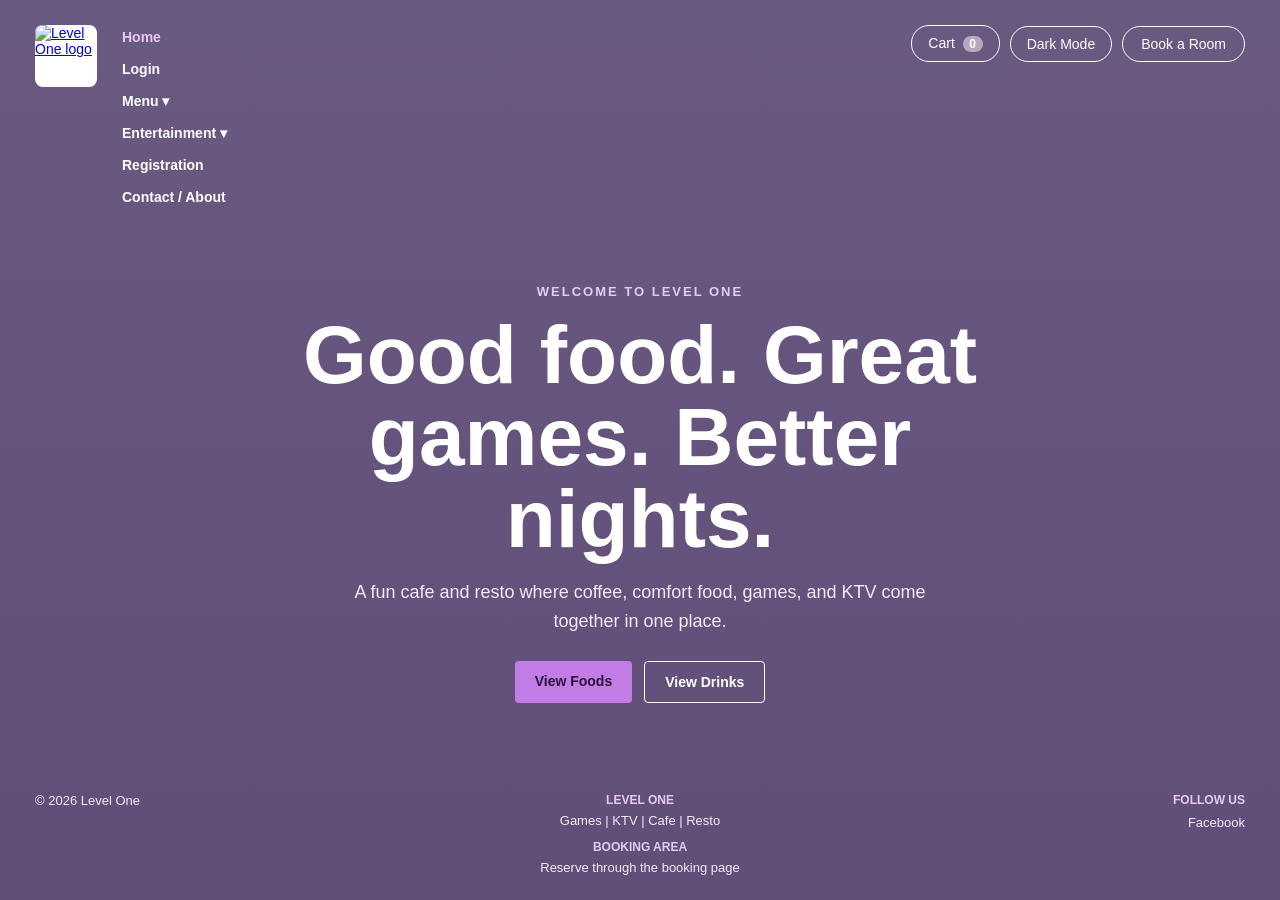
==== index.html @ 9ba823bb "Add files via upload" ====
<!DOCTYPE html>
<html lang="en">
<head>
    <meta charset="UTF-8">
    <meta name="viewport" content="width=device-width, initial-scale=1.0">
    <title>Level One - Games | KTV | Cafe | Resto</title>
    <link rel="stylesheet" href="style.css">
</head>
<body class="home-page">
    <div class="page">

<header class="top">
    <div class="left-nav">
        <a href="index.html" class="logo" title="Home">
            <img src="images/logo.jpg" alt="Level One logo">
        </a>

        <nav class="main-nav" aria-label="Main navigation">
            <a href="index.html" class="active">Home</a>
            <a href="login.html">Login</a>

            <div class="dropdown">
                <button class="dropbtn" type="button">Menu <span>▾</span></button>
                <div class="dropdown-content">
                    <a href="foods.html">Foods</a>
                    <a href="drinks.html">Drinks</a>
                </div>
            </div>

            <div class="dropdown">
                <button class="dropbtn" type="button">Entertainment <span>▾</span></button>
                <div class="dropdown-content">
                    <a href="entertainment.html">KTV &amp; Games</a>
                    <a href="booking.html">Booking Area</a>
                </div>
            </div>

            <a href="registration.html">Registration</a>
            <a href="about.html">Contact / About</a>
        </nav>
    </div>

    <div class="top-right">
        <button type="button" id="cartBtn" class="cart-btn">Cart <span id="cartCount" class="cart-count zero">0</span></button>
        <button type="button" id="themeBtn" class="theme-btn">Dark Mode</button>
        <a href="booking.html" class="signin">Book a Room</a>
    </div>
</header>

<main class="middle" id="home">
    <div class="hero">
        <p class="eyebrow">WELCOME TO LEVEL ONE</p>
        <h1>Good food. Great games. Better nights.</h1>
        <p class="hero-text">
            A fun cafe and resto where coffee, comfort food, games, and KTV come together in one place.
        </p>
        <div class="hero-buttons">
            <a href="foods.html" class="shortcut">View Foods</a>
            <a href="drinks.html" class="shortcut secondary-shortcut">View Drinks</a>
        </div>
    </div>
</main>

<footer class="bottom">
    <div class="bottom-left">
        <p class="copyright">© 2026 Level One</p>
    </div>

    <div class="bottom-middle">
        <h3>Level One</h3>
        <p>Games | KTV | Cafe | Resto</p>
        <h3 class="footer-heading">Booking Area</h3>
        <p><a href="booking.html">Reserve through the booking page</a></p>
    </div>

    <div class="bottom-right">
        <h3>Follow Us</h3>
        <div class="socials">
            <a href="https://www.facebook.com/profile.php?id=61591984691120" target="_blank" rel="noopener">Facebook</a>
        </div>
    </div>
</footer>

    </div>

    <div id="cartOverlay" class="cart-overlay"></div>

    <aside id="cartDrawer" class="cart-drawer" aria-label="Shopping cart">
        <div class="cart-header">
            <h2>Your Cart</h2>
            <button type="button" id="closeCartBtn" class="close-btn" aria-label="Close cart">&times;</button>
        </div>

        <ul id="cartItems" class="cart-items"></ul>

        <div class="cart-footer">
            <p class="cart-total">Total: <strong id="cartTotal">₱0.00</strong></p>
            <button type="button" id="checkoutBtn" class="btn">Checkout</button>
            <button type="button" id="clearCartBtn" class="btn secondary-btn">Clear Cart</button>
        </div>
    </aside>

    <script src="script.js"></script>
</body>
</html>
---- style.css ----
* {
    box-sizing: border-box;
    margin: 0;
    padding: 0;
}

body {
    min-height: 100vh;
    background: #f7f1f9;
    color: #2b1236;
    font: 14px Arial, Helvetica, sans-serif;
}

img {
    max-width: 100%;
}

.page {
    min-height: 100vh;
    display: grid;
    grid-template-columns: 185px 1fr;
    grid-template-rows: auto 1fr auto;
    gap: 25px 35px;
    padding: 25px 35px;
}

.top {
    grid-column: 1 / -1;
    display: flex;
    justify-content: space-between;
    align-items: flex-start;
    gap: 25px;
}

.left-nav {
    display: flex;
    gap: 25px;
}

.logo {
    width: 62px;
    height: 62px;
    overflow: hidden;
    border-radius: 8px;
    background: #fff;
}

.logo img {
    width: 100%;
    height: 100%;
    object-fit: cover;
}

.main-nav {
    display: flex;
    flex-direction: column;
    gap: 8px;
}

.main-nav a,
.dropbtn {
    padding: 4px 0;
    color: #2b1236;
    background: none;
    border: 0;
    font: 600 14px Arial;
    text-decoration: none;
    cursor: pointer;
}

.main-nav a:hover,
.main-nav a.active,
.dropbtn:hover,
.dropbtn.active {
    color: #8b52a6;
}

.dropdown {
    position: relative;
}

/*hover for menu feature*/
.dropdown-content {
    display: none;
    position: absolute;
    top: 0;
    left: 90px;
    z-index: 10;
    min-width: 150px;
    background: #fff;
    border: 1px solid #d9c9df;
}

.dropdown-content a {
    display: block;
    padding: 10px 12px;
    color: #2b1236;
}

.dropdown-content a:hover {
    background: #eee1f4;
    color: #5d2b78;
}

.dropdown:hover .dropdown-content,
.dropdown:focus-within .dropdown-content {
    display: block;
}

.signin {
    padding: 9px 18px;
    color: #2b1236;
    border: 1px solid #2b1236;
    border-radius: 18px;
    text-decoration: none;
}

.signin:hover {
    color: #fff;
    background: #2b1236;
}

.home-page {
    color: #fff;
    background: linear-gradient(#230a45ad, #230a45b8),
        url("images/backgroundpicture.jpg") center / cover fixed no-repeat;
}

.home-page .main-nav a,
.home-page .dropbtn,
.home-page .signin {
    color: #fff;
}

.home-page .main-nav a:hover,
.home-page .main-nav a.active,
.home-page .dropbtn:hover,
.home-page .dropbtn.active {
    color: #e8c9f5;
}

.home-page .signin {
    border-color: #fff;
}

.home-page .signin:hover {
    color: #2b1236;
    background: #fff;
}

.middle {
    grid-column: 1 / -1;
    min-height: 55vh;
    display: flex;
    justify-content: center;
    align-items: center;
    text-align: center;
}

.hero {
    max-width: 760px;
    padding: 40px 20px;
}

.eyebrow {
    margin-bottom: 15px;
    color: #e8c9f5;
    font-size: 13px;
    font-weight: bold;
    letter-spacing: 2px;
}

.hero h1 {
    margin-bottom: 18px;
    font-size: clamp(44px, 7vw, 82px);
    line-height: 1;
}

.hero-text {
    max-width: 600px;
    margin: 0 auto 25px;
    color: #f5eaf8;
    font-size: 18px;
    line-height: 1.6;
}

.hero-buttons {
    display: flex;
    justify-content: center;
    gap: 12px;
    flex-wrap: wrap;
}

.shortcut {
    display: inline-block;
    padding: 12px 20px;
    color: #2b1236;
    background: #c27ce5;
    border-radius: 4px;
    font-weight: bold;
    text-decoration: none;
}

.shortcut:hover {
    background: #fff;
}

.secondary-shortcut {
    color: #fff;
    background: transparent;
    border: 1px solid #fff;
}

.bottom {
    grid-column: 1 / -1;
    display: grid;
    grid-template-columns: 1fr 1fr 1fr;
    gap: 25px;
    padding-top: 15px;
}

.bottom-left {
    text-align: left;
}

.bottom-middle {
    text-align: center;
}

.bottom-right {
    text-align: right;
}

.bottom h3 {
    margin-bottom: 6px;
    color: #8b52a6;
    font-size: 12px;
    text-transform: uppercase;
}

.bottom p,
.bottom a,
.copyright {
    color: #6d5a73;
    font-size: 13px;
}

.home-page .bottom h3 {
    color: #e8c9f5;
}

.home-page .bottom p,
.home-page .bottom a,
.home-page .copyright {
    color: #f5eaf8;
}

.footer-heading {
    margin-top: 12px;
}

.bottom a {
    text-decoration: none;
}

.bottom a:hover {
    text-decoration: underline;
}

.socials {
    display: flex;
    justify-content: flex-end;
    gap: 12px;
    margin-top: 8px;
}

.content {
    grid-column: 2;
    width: min(1050px, 100%);
    margin: 25px auto 0;
    padding: 32px;
    background: #fff;
    border: 1px solid #d9c9df;
}

.narrow-content {
    max-width: 760px;
}

.content h1 {
    margin-bottom: 8px;
    font-size: 40px;
}

.subtitle {
    margin-bottom: 25px;
    color: #6d5a73;
}

.section-title {
    margin: 24px 0 16px;
    padding: 9px 12px;
    background: #eee1f4;
    border-left: 6px solid #8b52a6;
    font-size: 14px;
    font-weight: bold;
    text-transform: uppercase;
}

/*responsiveness of card on device*/
.cards {
    display: grid;
    grid-template-columns: repeat(3, 1fr);
    gap: 18px;
}

.card {
    padding: 16px;
    background: #fff;
    border: 1px solid #d9c9df;
}

.card h3 {
    margin-bottom: 8px;
}

.card p {
    margin-bottom: 14px;
    color: #6d5a73;
    font-size: 14px;
    line-height: 1.5;
}

.product-img {
    display: block;
    width: 100%;
    height: 210px;
    margin-bottom: 14px;
    object-fit: cover;
}

.small-btn {
    padding: 8px 15px;
    font-size: 13px;
}

.featured-menu {
    display: grid;
    grid-template-columns: 1.2fr 1fr;
    gap: 22px;
    align-items: center;
    margin-bottom: 24px;
    padding: 18px;
    background: #fff;
    border: 1px solid #d9c9df;
}

.menu-image-link {
    display: block;
}

.menu-image-link img {
    display: block;
    width: 100%;
    height: 330px;
    object-fit: cover;
}

.featured-menu-text h2 {
    margin-bottom: 10px;
}

.featured-menu-text p {
    margin-bottom: 16px;
    color: #6d5a73;
    line-height: 1.6;
}

.menu-preview {
    display: grid;
    grid-template-columns: 1fr 1fr;
    gap: 22px;
}

.menu-preview-card {
    padding: 18px;
    border: 1px solid #d9c9df;
}

.menu-preview-card h2 {
    margin-bottom: 15px;
}

.menu-preview-card img {
    display: block;
    width: 100%;
    height: 520px;
    margin-bottom: 18px;
    object-fit: contain;
    background: #f8f2fa;
}

.btn {
    display: inline-block;
    padding: 10px 20px;
    color: #fff;
    background: #5d2b78;
    border: 0;
    border-radius: 4px;
    font-size: 14px;
    text-decoration: none;
    cursor: pointer;
}

.btn:hover {
    background: #8b52a6;
}

.secondary-btn {
    margin-right: 8px;
    color: #5d2b78;
    background: #eee1f4;
}

.secondary-btn:hover {
    color: #fff;
}

/*responsiveness on device*/
.form-grid {
    display: grid;
    grid-template-columns: 1fr 1fr;
    gap: 18px 25px;
}

.field label,
.login-box > form > label {
    display: block;
    margin-bottom: 7px;
    font-size: 13px;
    font-weight: bold;
}

input,
select,
textarea {
    width: 100%;
    padding: 11px;
    background: #fff;
    border: 1px solid #c9b9d0;
    border-radius: 4px;
    font: inherit;
}

textarea {
    min-height: 100px;
    resize: vertical;
}

input:focus,
select:focus,
textarea:focus {
    outline: 2px solid #c27ce5;
    outline-offset: 1px;
}

.radio-row {
    display: flex;
    gap: 18px;
    flex-wrap: wrap;
    margin-top: 8px;
}

.radio-row label {
    font-weight: normal;
}

.radio-row input,
.remember input {
    width: auto;
}

.full {
    grid-column: 1 / -1;
}

.form-actions {
    margin-top: 20px;
    text-align: right;
}

.order-type {
    margin-bottom: 10px;
}

.login-box {
    width: min(430px, 100%);
    margin: 30px auto;
}

.login-box h1 {
    margin-bottom: 5px;
    font-size: 38px;
}

.create {
    margin-bottom: 25px;
    color: #6d5a73;
}

.create a,
.forgot,
.contact-details a,
.social-line a {
    color: #5d2b78;
}

.login-box input {
    margin-bottom: 14px;
    padding: 14px;
}

.remember {
    display: flex;
    align-items: center;
    gap: 8px;
    margin: 3px 0 18px;
    color: #6d5a73;
    font-size: 14px;
}

.login-btn {
    width: 100%;
    padding: 14px;
}

.forgot {
    display: block;
    margin-top: 15px;
    font-size: 14px;
    text-decoration: none;
}

.story-text,
.contact-details {
    color: #6d5a73;
    line-height: 1.7;
}

table {
    width: 100%;
    margin-top: 10px;
    border-collapse: collapse;
}

th,
td {
    padding: 12px;
    border: 1px solid #d9c9df;
    text-align: left;
}

th {
    background: #eee1f4;
}

.highlight {
    color: #5d2b78;
    font-weight: bold;
}

.social-line {
    margin-top: 14px;
}

.grocery-box {
    display: grid;
    grid-template-columns: 1fr 1fr;
    gap: 22px;
    align-items: center;
    padding: 18px;
    border: 1px solid #d9c9df;
}

.grocery-box img {
    width: 100%;
    height: 270px;
    object-fit: cover;
}

.grocery-box h2 {
    margin-bottom: 10px;
}

.grocery-box p + p {
    margin-top: 12px;
}

.entertainment-hero {
    display: grid;
    grid-template-columns: 1.2fr 1fr;
    gap: 22px;
    align-items: center;
}

.entertainment-hero img {
    width: 100%;
    height: 320px;
    object-fit: cover;
}

.top-gap {
    margin-top: 18px;
}

.booking-box {
    padding: 24px;
    background: #eee1f4;
    border: 1px solid #d9c9df;
}

.booking-box h2 {
    margin-bottom: 10px;
}

.booking-box p {
    margin-bottom: 18px;
    color: #6d5a73;
    line-height: 1.6;
}

.confirmation-box {
    padding: 35px;
    text-align: center;
}

.confirmation-icon {
    width: 55px;
    height: 55px;
    display: flex;
    align-items: center;
    justify-content: center;
    margin: 0 auto 15px;
    color: #fff;
    background: #5d2b78;
    border-radius: 50%;
    font-size: 30px;
}

/*for the header buttons*/
.top-right {
    display: flex;
    align-items: center;
    gap: 10px;
    flex-wrap: wrap;
}

.cart-btn,
.theme-btn {
    padding: 9px 16px;
    color: #2b1236;
    background: none;
    border: 1px solid #2b1236;
    border-radius: 18px;
    font: 14px Arial, Helvetica, sans-serif;
    cursor: pointer;
    transition: background 0.2s, color 0.2s;
}

.cart-btn:hover,
.theme-btn:hover {
    color: #fff;
    background: #2b1236;
}

.home-page .cart-btn,
.home-page .theme-btn {
    color: #fff;
    border-color: #fff;
}

.home-page .cart-btn:hover,
.home-page .theme-btn:hover {
    color: #2b1236;
    background: #fff;
}

.cart-count {
    display: inline-block;
    min-width: 20px;
    margin-left: 4px;
    padding: 1px 6px;
    color: #fff;
    background: #8b52a6;
    border-radius: 10px;
    font-size: 12px;
    font-weight: bold;
    text-align: center;
}

.cart-count.zero {
    background: #b9a7c0;
}

.cart-count.bump {
    animation: bump 0.3s ease;
}

.price {
    color: #5d2b78;
    font-size: 18px;
    font-weight: bold;
}

.card .price {
    color: #5d2b78;
    font-size: 18px;
}

.drink-type {
    margin-bottom: 12px;
    padding: 8px;
}

.add-btn {
    transition: background 0.2s, transform 0.2s;
}

.add-btn:active {
    transform: scale(0.95);
}

.add-btn.added {
    background: #2e8b57;
    animation: pop 0.4s ease;
}

/*card hover animation*/
.product-card {
    transition: box-shadow 0.25s, translate 0.25s;
}

.product-card:hover {
    translate: 0 -6px;
    box-shadow: 0 10px 22px rgba(93, 43, 120, 0.25);
}

.product-img {
    transition: filter 0.25s;
}

.product-card:hover .product-img {
    filter: brightness(1.08);
}

.cart-overlay {
    position: fixed;
    inset: 0;
    z-index: 40;
    background: rgba(0, 0, 0, 0.5);
    opacity: 0;
    visibility: hidden;
    transition: opacity 0.3s, visibility 0.3s;
}

.cart-overlay.show {
    opacity: 1;
    visibility: visible;
}

.cart-drawer {
    position: fixed;
    top: 0;
    right: 0;
    z-index: 50;
    width: min(400px, 100%);
    height: 100%;
    display: flex;
    flex-direction: column;
    background: #fff;
    color: #2b1236;
    border-left: 1px solid #d9c9df;
    transform: translateX(100%);
    visibility: hidden;
    transition: transform 0.35s ease, visibility 0.35s;
}

.cart-drawer.open {
    transform: translateX(0);
    visibility: visible;
}

.cart-header {
    display: flex;
    justify-content: space-between;
    align-items: center;
    padding: 18px 20px;
    border-bottom: 1px solid #d9c9df;
}

.close-btn {
    color: inherit;
    background: none;
    border: 0;
    font-size: 30px;
    line-height: 1;
    cursor: pointer;
}

.cart-items {
    flex: 1;
    overflow-y: auto;
    padding: 10px 20px;
    list-style: none;
}

.cart-item {
    display: grid;
    grid-template-columns: 52px 1fr auto auto auto;
    gap: 6px 8px;
    align-items: center;
    padding: 12px 0;
    border-bottom: 1px solid #eee1f4;
}

.cart-img {
    width: 52px;
    height: 52px;
    border-radius: 4px;
    object-fit: cover;
}

.cart-info strong,
.cart-info .meta {
    display: block;
}

.cart-info .meta {
    margin-top: 3px;
    color: #6d5a73;
    font-size: 12px;
}

.qty-btn {
    width: 26px;
    height: 26px;
    color: #5d2b78;
    background: #eee1f4;
    border: 0;
    border-radius: 4px;
    font-size: 16px;
    cursor: pointer;
}

.qty-btn:hover {
    color: #fff;
    background: #8b52a6;
}

.qty {
    min-width: 18px;
    text-align: center;
    font-weight: bold;
}

.line-total {
    grid-column: 2 / 5;
    font-weight: bold;
}

.remove-btn,
.delete-btn {
    color: #b3261e;
    background: none;
    border: 0;
    font-size: 13px;
    text-decoration: underline;
    cursor: pointer;
}

.remove-btn {
    justify-self: end;
}

.empty {
    padding: 20px 0;
    color: #6d5a73;
    text-align: center;
}

.cart-footer {
    padding: 18px 20px;
    border-top: 1px solid #d9c9df;
}

.cart-total {
    margin-bottom: 12px;
    font-size: 18px;
}

.cart-footer .btn {
    margin-right: 6px;
}

.order-summary {
    list-style: none;
}

.summary-item {
    display: flex;
    justify-content: space-between;
    padding: 10px 0;
    border-bottom: 1px solid #eee1f4;
}

.order-form .cart-total {
    margin-top: 14px;
    text-align: right;
}

.error {
    margin-top: 10px;
    color: #b3261e;
    font-weight: bold;
}

.hidden {
    display: none;
}

.confirmation-box h2 {
    margin-bottom: 10px;
}

.confirmation-box p {
    margin-bottom: 20px;
    color: #6d5a73;
}

@keyframes fadeUp {
    from {
        opacity: 0;
        transform: translateY(30px);
    }

    to {
        opacity: 1;
        transform: none;
    }
}

@keyframes fadeIn {
    from {
        opacity: 0;
    }

    to {
        opacity: 1;
    }
}

@keyframes pop {
    0% {
        transform: scale(1);
    }

    50% {
        transform: scale(1.12);
    }

    100% {
        transform: scale(1);
    }
}

@keyframes bump {
    0% {
        transform: scale(1);
    }

    50% {
        transform: scale(1.5);
    }

    100% {
        transform: scale(1);
    }
}

.hero {
    animation: fadeUp 0.9s ease;
}

.content {
    animation: fadeIn 0.6s ease;
}

.reveal {
    opacity: 0;
}

.reveal.show {
    animation: fadeUp 0.6s ease both;
}

.dropdown:hover .dropdown-content,
.dropdown:focus-within .dropdown-content {
    animation: fadeIn 0.25s ease;
}

.shortcut,
.btn {
    transition: background 0.2s, color 0.2s, transform 0.2s;
}

.shortcut:hover,
.btn:hover {
    transform: translateY(-2px);
}

body,
.content,
.card,
.featured-menu,
.menu-preview-card,
.dropdown-content,
.cart-drawer,
input,
select,
textarea {
    transition: background 0.3s, color 0.3s, border-color 0.3s;
}

body.dark {
    background: #17101c;
    color: #f1e6f5;
}

body.home-page.dark {
    background: linear-gradient(#0a0414e0, #0a0414eb),
        url("images/backgroundpicture.jpg") center / cover fixed no-repeat;
}

body.dark .main-nav a,
body.dark .dropbtn,
body.dark .signin,
body.dark .cart-btn,
body.dark .theme-btn {
    color: #f1e6f5;
}

body.dark .signin,
body.dark .cart-btn,
body.dark .theme-btn {
    border-color: #f1e6f5;
}

body.dark .main-nav a:hover,
body.dark .main-nav a.active,
body.dark .dropbtn:hover,
body.dark .dropbtn.active {
    color: #d9a8ee;
}

body.dark .signin:hover,
body.dark .cart-btn:hover,
body.dark .theme-btn:hover {
    color: #17101c;
    background: #f1e6f5;
}

body.dark .content,
body.dark .card,
body.dark .featured-menu,
body.dark .menu-preview-card,
body.dark .grocery-box,
body.dark .dropdown-content,
body.dark .cart-drawer {
    background: #241a2b;
    color: #f1e6f5;
    border-color: #4a3856;
}

body.dark .menu-preview-card img {
    background: #1b1321;
}

body.dark .dropdown-content a {
    color: #f1e6f5;
}

body.dark .dropdown-content a:hover {
    background: #3a2a46;
    color: #fff;
}

body.dark .subtitle,
body.dark .card p,
body.dark .featured-menu-text p,
body.dark .story-text,
body.dark .contact-details,
body.dark .create,
body.dark .remember,
body.dark .booking-box p,
body.dark .cart-info .meta,
body.dark .empty,
body.dark .confirmation-box p,
body.dark .bottom p,
body.dark .bottom a,
body.dark .copyright {
    color: #c9b8d1;
}

body.dark .bottom h3 {
    color: #d9a8ee;
}

body.dark .section-title,
body.dark th,
body.dark .booking-box {
    background: #35263f;
    color: #f1e6f5;
}

body.dark .booking-box,
body.dark th,
body.dark td {
    border-color: #4a3856;
}

body.dark input,
body.dark select,
body.dark textarea {
    background: #17101c;
    color: #f1e6f5;
    border-color: #5b4768;
}

body.dark .highlight,
body.dark .price,
body.dark .card .price,
body.dark .create a,
body.dark .forgot,
body.dark .contact-details a,
body.dark .social-line a {
    color: #d9a8ee;
}

body.dark .btn {
    color: #fff;
    background: #7d44a0;
}

body.dark .btn:hover {
    background: #9a5cc0;
}

body.dark .secondary-btn {
    color: #f1e6f5;
    background: #3a2a46;
}

body.dark .add-btn.added {
    background: #2e8b57;
}

body.dark .cart-header,
body.dark .cart-footer,
body.dark .cart-item,
body.dark .summary-item {
    border-color: #4a3856;
}

body.dark .qty-btn {
    color: #f1e6f5;
    background: #3a2a46;
}

body.dark .remove-btn,
body.dark .delete-btn,
body.dark .error {
    color: #ff8a80;
}

body.dark .product-card:hover {
    box-shadow: 0 10px 22px rgba(0, 0, 0, 0.6);
}

@media (prefers-reduced-motion: reduce) {
    * {
        animation: none !important;
        transition: none !important;
    }

    .reveal {
        opacity: 1;
    }
}

/*error checker colors*/
.req {
    color: #b3261e;
    font-weight: bold;
}

.field-error {
    margin-top: 6px;
    color: #b3261e;
    font-size: 13px;
    font-weight: bold;
    line-height: 1.4;
}

.login-box .field-error {
    margin: -8px 0 12px;
}

input.invalid,
select.invalid,
textarea.invalid {
    background: #fff6f5;
    border-color: #b3261e;
}

input.invalid:focus,
textarea.invalid:focus {
    outline-color: #b3261e;
}

.radio-row.invalid {
    padding: 6px 10px;
    border: 1px solid #b3261e;
    border-radius: 4px;
}

.form-summary {
    margin: 16px 0 10px;
    padding: 10px 14px;
    color: #8a1c14;
    background: #fdecea;
    border-left: 5px solid #b3261e;
    font-weight: bold;
}

.form-actions .form-summary {
    text-align: left;
}

.btn:disabled {
    opacity: 0.45;
    cursor: not-allowed;
    transform: none;
}

.btn:disabled:hover {
    background: #5d2b78;
    transform: none;
}

.secondary-btn:disabled:hover {
    background: #eee1f4;
    color: #5d2b78;
}

body.dark input.invalid,
body.dark select.invalid,
body.dark textarea.invalid {
    background: #2a1517;
    border-color: #ff8a80;
}

body.dark .field-error,
body.dark .req {
    color: #ff8a80;
}

body.dark .radio-row.invalid {
    border-color: #ff8a80;
}

body.dark .form-summary {
    color: #ffd7d3;
    background: #3a1a1c;
    border-left-color: #ff8a80;
}

body.dark .btn:disabled:hover {
    background: #7d44a0;
}

body.dark .secondary-btn:disabled:hover {
    background: #3a2a46;
    color: #f1e6f5;
}

/*iframe google*/
.map-wrap {
    position: relative;
    width: 100%;
    height: clamp(300px, 52vw, 520px);
    overflow: hidden;
    background: #eee1f4;
    border: 1px solid #d9c9df;
    border-radius: 6px;
}

.map-wrap iframe {
    position: absolute;
    inset: 0;
    width: 100%;
    height: 100%;
    border: 0;
}

body.dark .map-wrap {
    background: #35263f;
    border-color: #4a3856;
}

/*tap responsive dropdown for pc and tab*/
.dropdown.open .dropdown-content {
    display: block;
}

/*responsive things*/
table {
    display: block;
    overflow-x: auto;
}

/*all of responsive settings*/
@media (min-width: 1400px) {
    .content {
        width: min(1200px, 100%);
    }
}

/*tablet things*/
@media (max-width: 1024px) {
    .page {
        grid-template-columns: 1fr;
        gap: 20px;
        padding: 20px 24px;
    }

    .content {
        grid-column: 1;
        margin-top: 5px;
        padding: 26px;
    }

    .top {
        flex-wrap: wrap;
        align-items: center;
    }

    .left-nav {
        flex-wrap: wrap;
        align-items: center;
        gap: 16px;
    }

    .main-nav {
        flex-direction: row;
        flex-wrap: wrap;
        gap: 6px 22px;
    }

    .dropdown-content {
        top: 100%;
        left: 0;
    }

    .cards {
        grid-template-columns: repeat(2, 1fr);
    }

    .content h1 {
        font-size: clamp(30px, 5vw, 40px);
    }

    .menu-preview-card img {
        height: 420px;
    }
}

/*mini tablet shi*/
@media (max-width: 850px) {
    .featured-menu,
    .grocery-box,
    .entertainment-hero,
    .menu-preview {
        grid-template-columns: 1fr;
    }

    .menu-image-link img {
        height: 260px;
    }

    .menu-preview-card img {
        height: auto;
        max-height: 520px;
    }
}

/*for phone things*/
@media (max-width: 560px) {
    .page {
        gap: 16px;
        padding: 14px;
    }

    .top,
    .left-nav {
        flex-direction: column;
        align-items: flex-start;
    }

    .left-nav,
    .main-nav,
    .top-right {
        width: 100%;
    }

    .main-nav {
        gap: 4px 18px;
    }

    .top-right {
        gap: 8px;
    }

    .cart-btn,
    .theme-btn,
    .signin {
        padding: 9px 14px;
    }

    .content {
        padding: 18px;
    }

    .content h1 {
        font-size: 28px;
    }

    .hero {
        padding: 24px 6px;
    }

    .hero-text {
        font-size: 16px;
    }

    .cards,
    .form-grid {
        grid-template-columns: 1fr;
    }

    .full {
        grid-column: auto;
    }

    .product-img {
        height: 190px;
    }

    .entertainment-hero img,
    .grocery-box img {
        height: 210px;
    }

    input,
    select,
    textarea {
        min-height: 44px;
        font-size: 16px;
    }

    .radio-row input,
    .remember input {
        min-height: 0;
    }

    .form-actions .btn {
        display: block;
        width: 100%;
        margin: 0 0 10px;
        text-align: center;
    }

    .form-actions {
        text-align: left;
    }

    .booking-box {
        padding: 18px;
    }

    .map-wrap {
        height: 320px;
    }

    th,
    td {
        padding: 8px;
        font-size: 13px;
    }

    .bottom {
        grid-template-columns: 1fr;
        text-align: center;
    }

    .bottom-left,
    .bottom-middle,
    .bottom-right {
        text-align: center;
    }

    .socials {
        justify-content: center;
    }

    .cart-footer .btn {
        margin-bottom: 6px;
    }
}
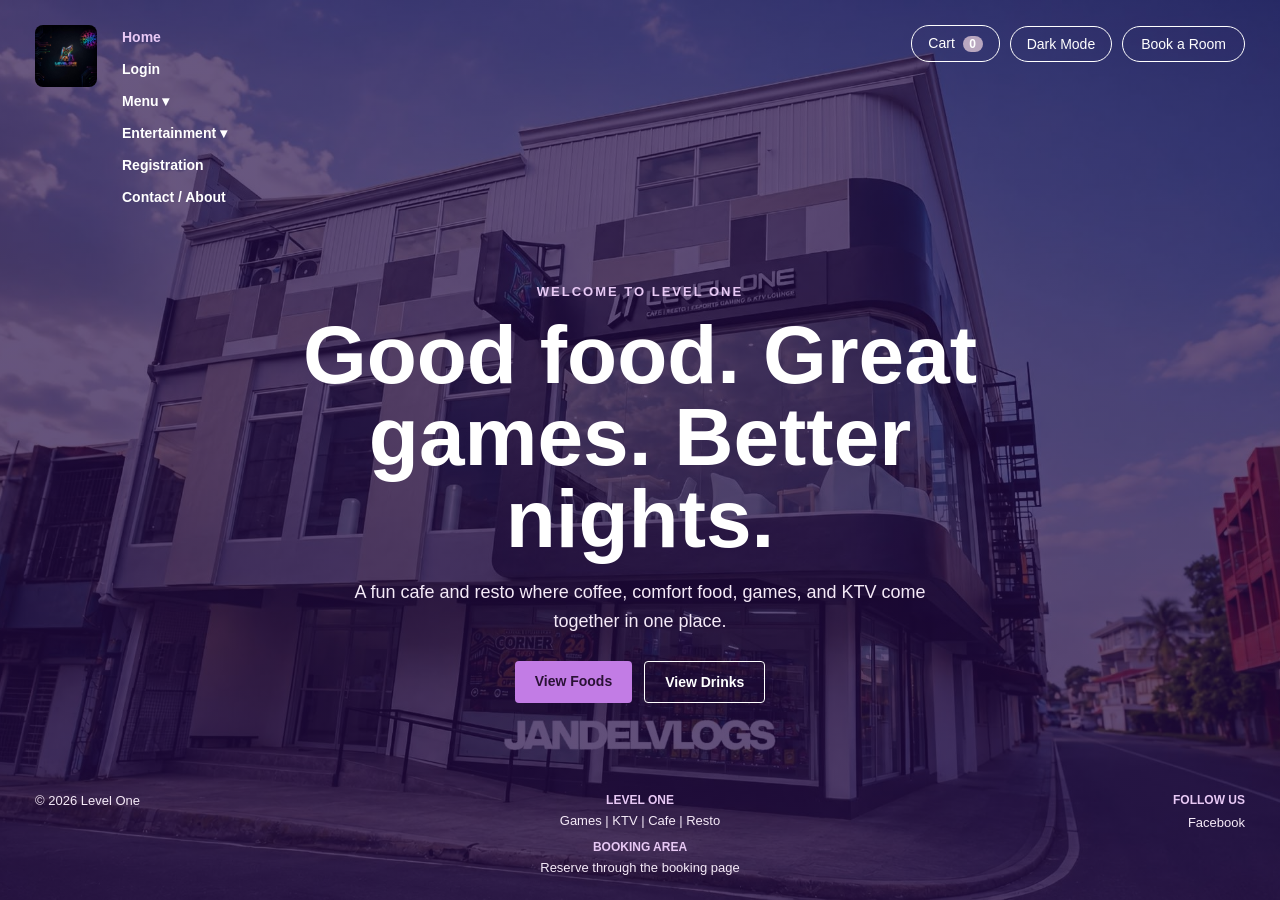
==== commit e02b3124: "Update index.html" ====
--- a/index.html
+++ b/index.html
@@ -12,7 +12,7 @@
 <header class="top">
     <div class="left-nav">
         <a href="index.html" class="logo" title="Home">
-            <img src="images/logo.jpg" alt="Level One logo">
+            <img src="logo.jpg" alt="Level One logo">
         </a>
 
         <nav class="main-nav" aria-label="Main navigation">
@@ -102,4 +102,4 @@
 
     <script src="script.js"></script>
 </body>
-</html>+</html>
--- a/style.css
+++ b/style.css
@@ -123,7 +123,7 @@
 .home-page {
     color: #fff;
     background: linear-gradient(#230a45ad, #230a45b8),
-        url("images/backgroundpicture.jpg") center / cover fixed no-repeat;
+        url("backgroundpicture.jpg") center / cover fixed no-repeat;
 }
 
 .home-page .main-nav a,
@@ -1038,7 +1038,7 @@
 
 body.home-page.dark {
     background: linear-gradient(#0a0414e0, #0a0414eb),
-        url("images/backgroundpicture.jpg") center / cover fixed no-repeat;
+        url("backgroundpicture.jpg") center / cover fixed no-repeat;
 }
 
 body.dark .main-nav a,
@@ -1525,4 +1525,4 @@
     .cart-footer .btn {
         margin-bottom: 6px;
     }
-}+}
